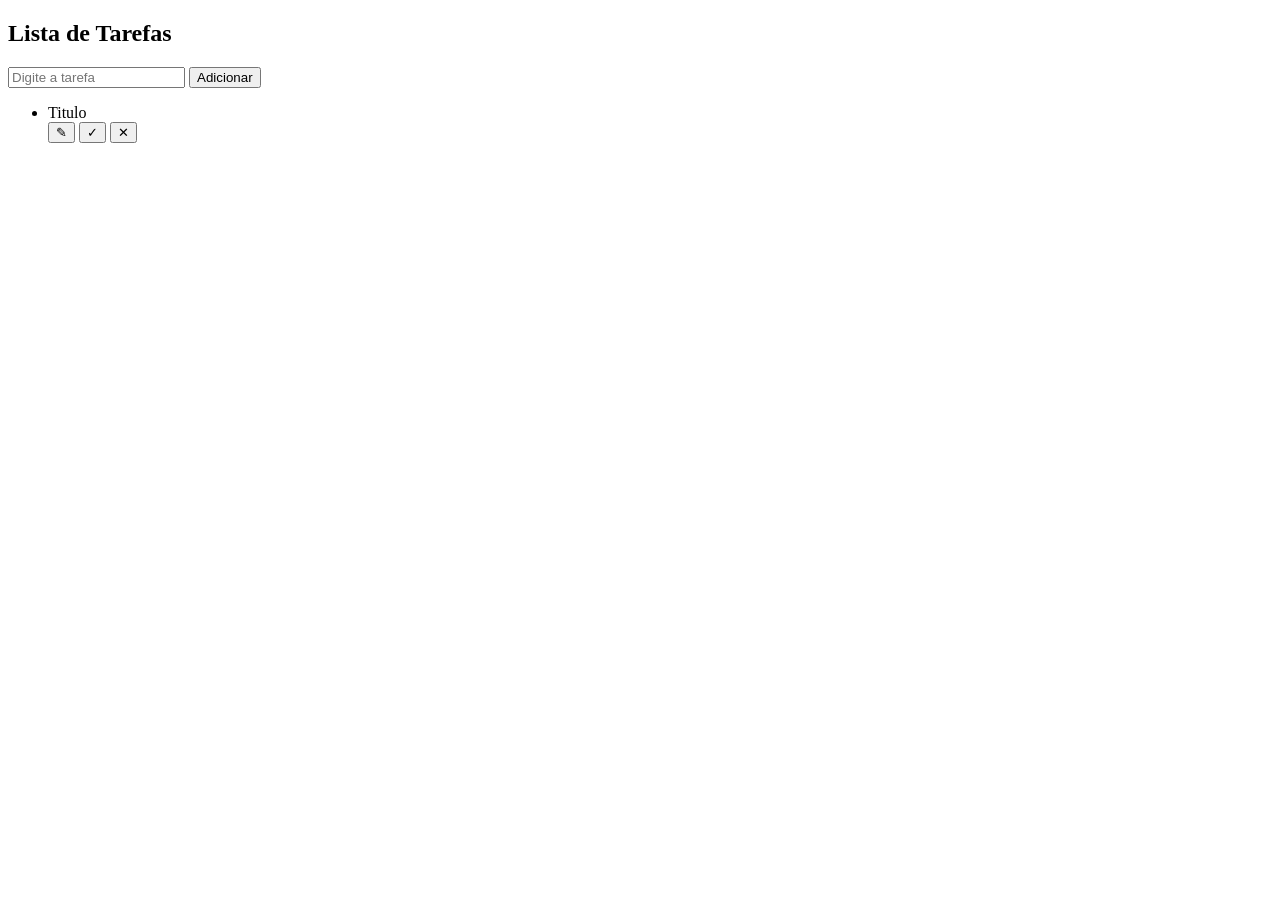
==== index.html @ ee1a5bdd "criando base para to_do app" ====
<!DOCTYPE html>
 <html lang="en">
 <head>
    <meta charset="UTF-8">
    <meta name="viewport" content="width=device-width, initial-scale=1.0">
    <title>Lista de tarefas</title>
    <link rel="stylesheet" href="Lista_de_Tarefas/css/reset.css">
    <link rel="stylesheet" href="Lista_de_Tarefas/css/estilo.css">
 </head>
 <body>
    <section class="container">
        <h1>Lista de Tarefas</h1>
        <form class="task_input_container">
            <input type="text" id="taskInput" placeholder="Digite a tarefa">
            <button type="submit">Adicionar</button>
        </form>
        <ul class="task_list">
            <li class="task_item">
                <span class= "task_title">Titulo</span> 
               <div class="task_actions">
                    <button>&#9998;</button>  <!-- editar -->
                    <button>&#10003;</button> <!-- concluir -->
                    <button>&#10005;</button> <!-- apagar -->
               </div>
            </li>
        </ul>
        <div class="progress_container">
            <div class="progress_bar" id="progress_bar"></div>
        </div>
    </section>
 </body>
 </html>
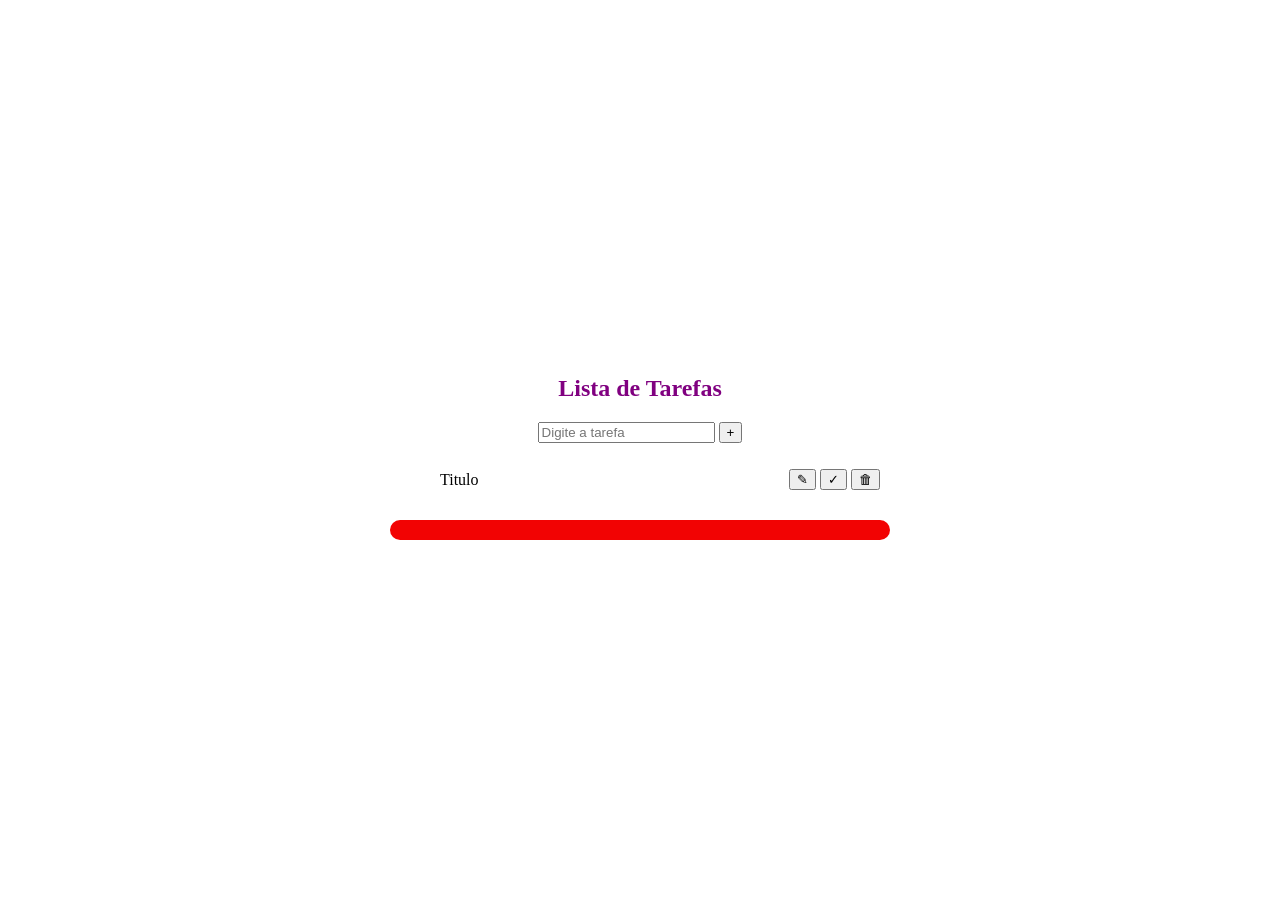
==== commit 96cf80f8: "editando estilo.css" ====
--- a/index.html
+++ b/index.html
@@ -12,15 +12,14 @@
         <h1>Lista de Tarefas</h1>
         <form class="task_input_container">
             <input type="text" id="taskInput" placeholder="Digite a tarefa">
-            <button type="submit">Adicionar</button>
+            <button type="submit">+</button>
         </form>
         <ul class="task_list">
-            <li class="task_item">
-                <span class= "task_title">Titulo</span> 
+            <li class="task_item">Titulo
                <div class="task_actions">
                     <button>&#9998;</button>  <!-- editar -->
                     <button>&#10003;</button> <!-- concluir -->
-                    <button>&#10005;</button> <!-- apagar -->
+                    <button>&#128465;</button> <!-- apagar -->
                </div>
             </li>
         </ul>
--- a/Lista_de_Tarefas/css/estilo.css
+++ b/Lista_de_Tarefas/css/estilo.css
@@ -0,0 +1,86 @@
+body{
+    display: flex;
+    align-items: center;
+    justify-content: center;
+    height: 100vh;
+    background: url(../img/Power\ point\ 3.jpg) no-repeat center/cover;
+    text-align: center;
+}
+
+.container{
+    width: 500px;
+    border: 2px solid rgba(255, 255, 255, .2);
+    background: transparent;
+    backdrop-filter: blur(10px);
+    border-radius: 20px;
+    padding: 20px;
+}
+
+h1 {
+    font-size: 2,5rem;
+    color: purple;
+    margin-bottom: 20px;
+}
+
+.progress_container {
+    height: 20px;
+    background-color: #f20303;
+    border-radius: 10px;
+    overflow: hidden;
+    margin: 20px auto;
+}
+
+.progress_bar {
+    height: 100%;
+    background-color: blueviolet;
+    border-radius: 10px;
+    width: 0;
+    transition: width 0.5s ease-in-out;
+}
+
+#task_input_container {
+    display: flex;
+    gap: 20px;
+    margin-bottom: 10px;
+}
+
+#task_input {
+    flex: 1;
+    padding: 5px 20px;
+    border-radius: 50px;
+    border: 2px solid rgba(255, 255, 255, .2);
+    font-size: 16px;
+}
+
+#task_input::placeholder {
+    color: #aaa;
+}
+
+#task_input:focus {
+    outline: none;
+}
+
+#task_input_container button {
+    height: 40px;
+    width: 40px;
+    font-size: 16px;
+    background-color: #000;
+    color: white;
+    border-radius: 100%;
+    border: none;
+    cursor: pointer;
+}
+
+#task_input_container button:hover {
+    background-color: #ff4800;
+}
+
+.task_item {
+    background-color: #fff;
+    padding: 10px;
+    border-radius: 10px;
+    display: flex;
+    align-items: center;
+    justify-content: space-between;
+    margin-bottom: 5px;
+}
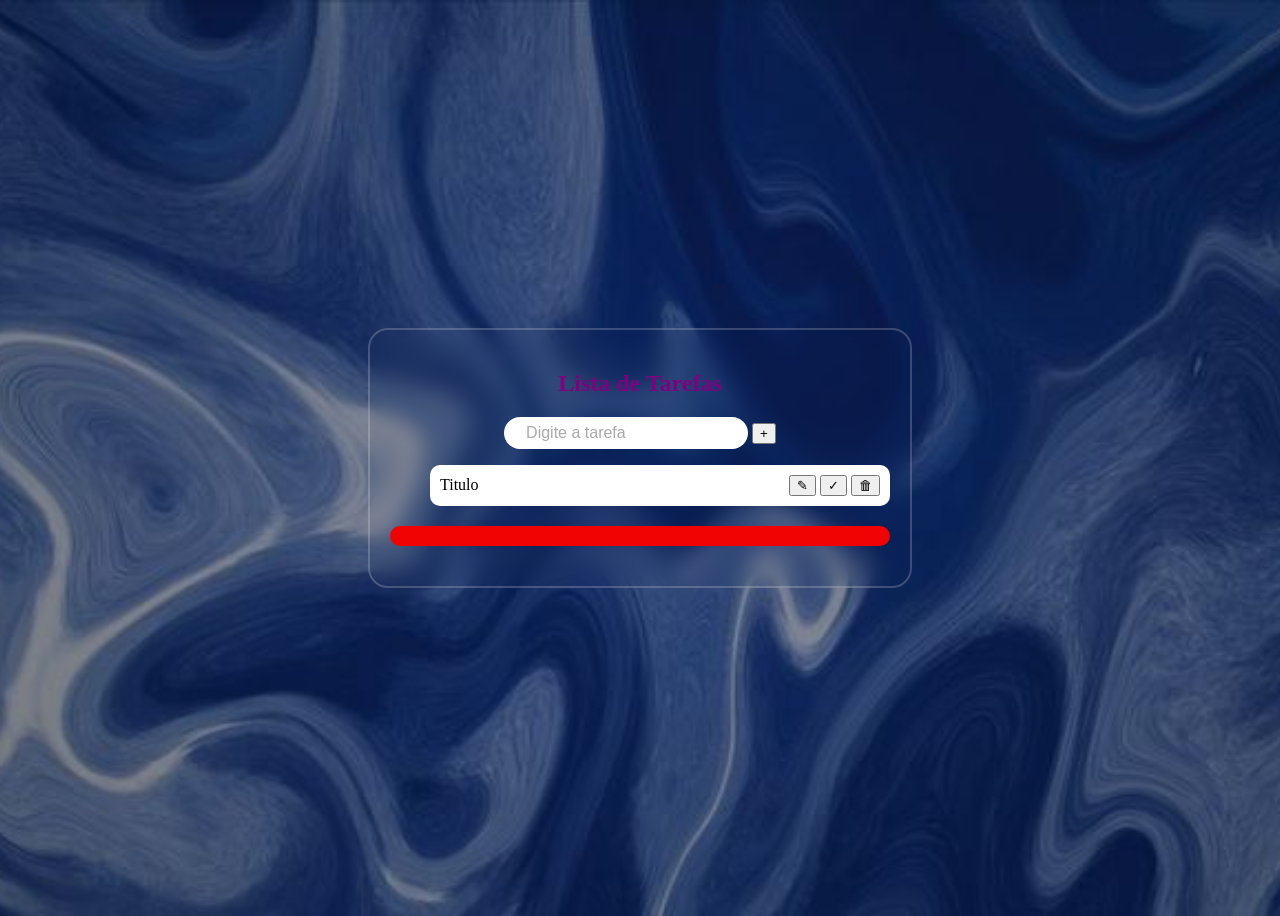
==== commit eddfc8c8: "iniciando codigo js" ====
--- a/index.html
+++ b/index.html
@@ -11,7 +11,7 @@
     <section class="container">
         <h1>Lista de Tarefas</h1>
         <form class="task_input_container">
-            <input type="text" id="taskInput" placeholder="Digite a tarefa">
+            <input type="text" id="task_input" placeholder="Digite a tarefa">
             <button type="submit">+</button>
         </form>
         <ul class="task_list">
--- a/Lista_de_Tarefas/css/estilo.css
+++ b/Lista_de_Tarefas/css/estilo.css
@@ -3,7 +3,7 @@
     align-items: center;
     justify-content: center;
     height: 100vh;
-    background: url(../img/Power\ point\ 3.jpg) no-repeat center/cover;
+    background: url(../img/to_dolist3.jpg) no-repeat center/cover;
     text-align: center;
 }
 
@@ -83,4 +83,19 @@
     align-items: center;
     justify-content: space-between;
     margin-bottom: 5px;
+}
+
+.completed_task {
+    text-decoration: line-through;
+    color: #aaa;
+}
+
+#editing_task_input {
+    border: none;
+    outline: none;
+    border-bottom: #ff4800;
+}
+
+#editing_task_input:focus {
+    outline: none;
 }
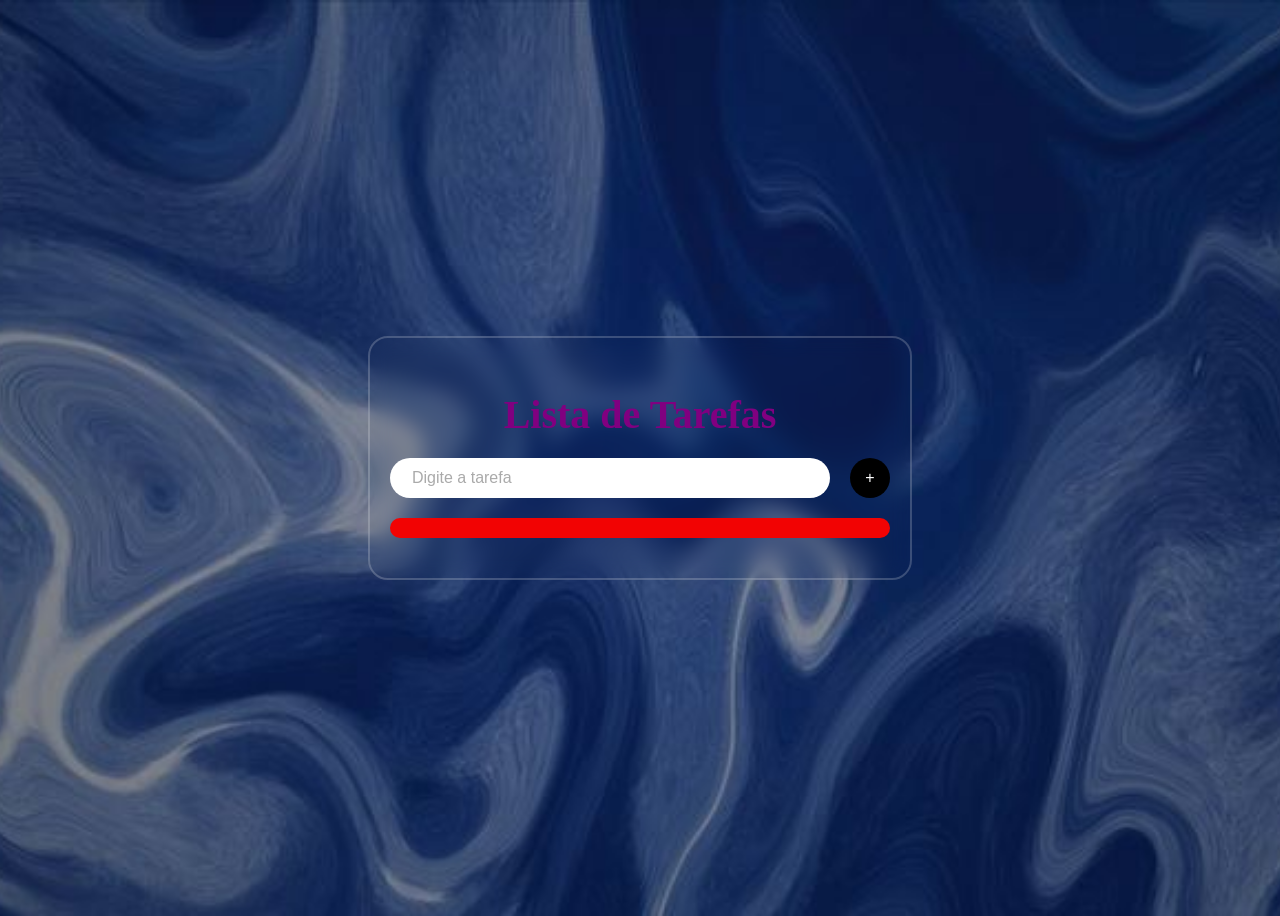
==== commit dc65f16a: "pagina index.html funcinando" ====
--- a/index.html
+++ b/index.html
@@ -10,22 +10,16 @@
  <body>
     <section class="container">
         <h1>Lista de Tarefas</h1>
-        <form class="task_input_container">
+       <div class="task_input_container">
             <input type="text" id="task_input" placeholder="Digite a tarefa">
-            <button type="submit">+</button>
-        </form>
-        <ul class="task_list">
-            <li class="task_item">Titulo
-               <div class="task_actions">
-                    <button>&#9998;</button>  <!-- editar -->
-                    <button>&#10003;</button> <!-- concluir -->
-                    <button>&#128465;</button> <!-- apagar -->
-               </div>
-            </li>
+            <button onclick="add_task()">+</button>
+        </div>
+        <ul class="task_list" id="task_list">
         </ul>
         <div class="progress_container">
             <div class="progress_bar" id="progress_bar"></div>
         </div>
     </section>
+    <script src="Lista_de_Tarefas/js/script.js"></script>
  </body>
  </html>
--- a/Lista_de_Tarefas/css/estilo.css
+++ b/Lista_de_Tarefas/css/estilo.css
@@ -17,7 +17,7 @@
 }
 
 h1 {
-    font-size: 2,5rem;
+    font-size: 2.5rem;
     color: purple;
     margin-bottom: 20px;
 }
@@ -38,7 +38,7 @@
     transition: width 0.5s ease-in-out;
 }
 
-#task_input_container {
+.task_input_container {
     display: flex;
     gap: 20px;
     margin-bottom: 10px;
@@ -60,7 +60,7 @@
     outline: none;
 }
 
-#task_input_container button {
+.task_input_container button {
     height: 40px;
     width: 40px;
     font-size: 16px;
@@ -71,7 +71,7 @@
     cursor: pointer;
 }
 
-#task_input_container button:hover {
+.task_input_container button:hover {
     background-color: #ff4800;
 }
 
@@ -93,7 +93,7 @@
 #editing_task_input {
     border: none;
     outline: none;
-    border-bottom: #ff4800;
+    border-bottom: 2px solid #ff4800;
 }
 
 #editing_task_input:focus {
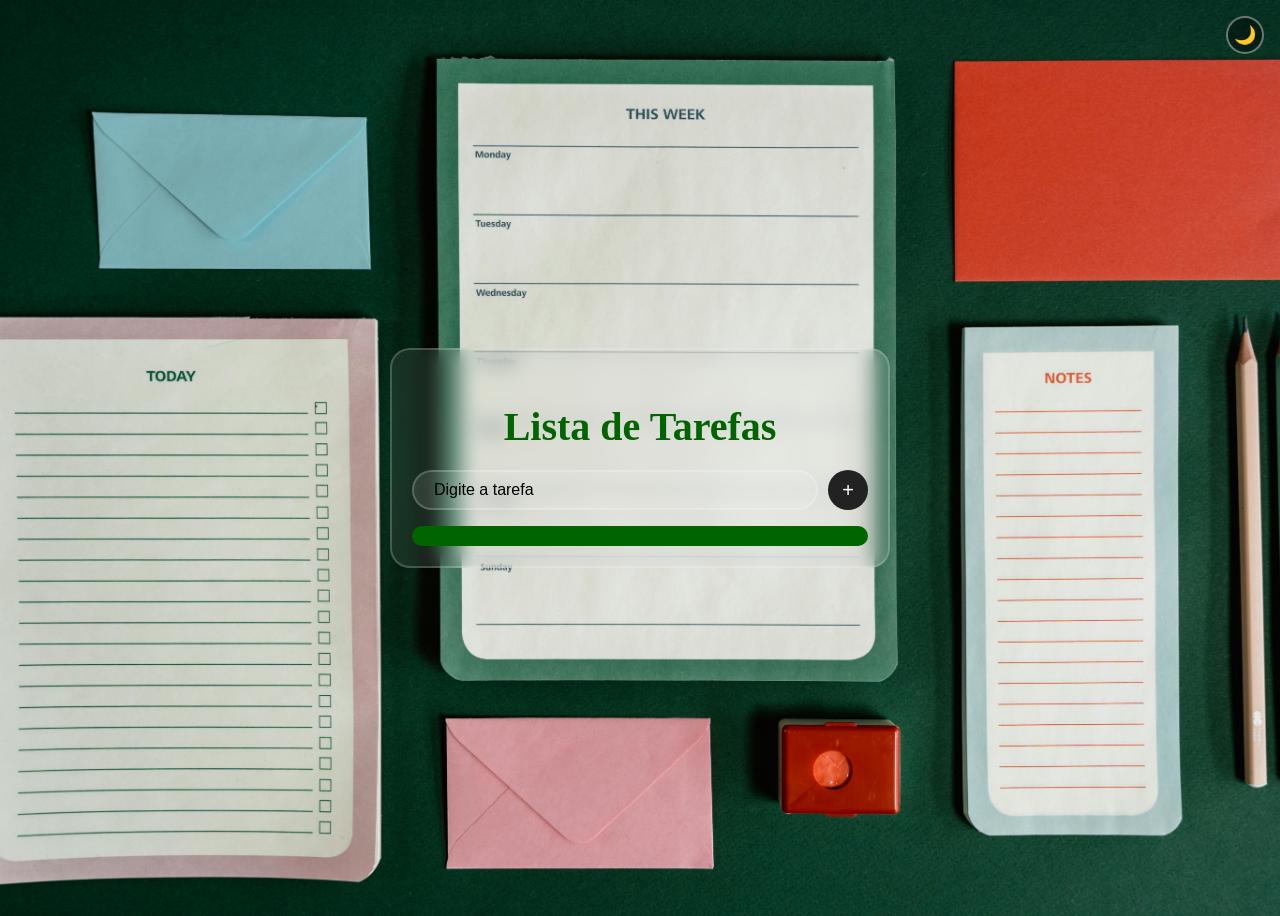
==== commit 21cd2048: "adicionando temas (escuro e claro) na to_do_list" ====
--- a/index.html
+++ b/index.html
@@ -8,6 +8,8 @@
     <link rel="stylesheet" href="Lista_de_Tarefas/css/estilo.css">
  </head>
  <body>
+     <!-- Botão de tema (canto superior direito) -->
+    <button class="theme_toggle" onclick="toggle_theme()" title="Alternar tema">🌙</button>
     <section class="container">
         <h1>Lista de Tarefas</h1>
        <div class="task_input_container">
--- a/Lista_de_Tarefas/css/estilo.css
+++ b/Lista_de_Tarefas/css/estilo.css
@@ -1,59 +1,118 @@
-body{
+/* ===== TEMAS ===== */
+:root {
+    --bg-image: url(../img/to_do_dark.jpg);
+    --container-bg: rgba(255, 255, 255, 0.08);
+    --container-border: rgba(255, 255, 255, 0.2);
+    --h1-color: #006400;
+    --task-bg: rgba(255, 255, 255, 0.15);
+    --task-text: #000;
+    --task-border: rgba(255, 255, 255, 0.2);
+    --input-bg: rgba(255, 255, 255, 0.1);
+    --input-text: #222222;
+    --input-placeholder: #000;
+    --btn-add-bg: #222;
+    --btn-add-color: #fff;
+    --completed-color: #aaa;
+    --progress-track: #006400;
+    --progress-fill: #90ee90;
+}
+
+[data-theme="light"] {
+    --bg-image: url(../img/to_do_light.jpg); 
+    --container-bg: rgba(255, 255, 255, 0.75);
+    --container-border: rgba(0, 0, 0, 0.15);
+    --h1-color: #006400;
+    --task-bg: #ffffff;
+    --task-text: #222222;
+    --task-border: rgba(0, 0, 0, 0.1);
+    --input-bg: #ffffff;
+    --input-text: #222222;
+    --input-placeholder: #888;
+    --btn-add-bg: #222;
+    --btn-add-color: #fff;
+    --completed-color: #999;
+    --progress-track: #b6e4b6;
+    --progress-fill: #006400;
+}
+
+* {
+    box-sizing: border-box;
+}
+
+body {
     display: flex;
     align-items: center;
     justify-content: center;
-    height: 100vh;
-    background: url(../img/to_dolist3.jpg) no-repeat center/cover;
+    min-height: 100vh;
+    background: var(--bg-image) no-repeat center / cover;
     text-align: center;
-}
-
-.container{
+    transition: background 0.4s;
+}
+
+/* ===== BOTÃO TEMA ===== */
+.theme_toggle {
+    position: fixed;
+    top: 16px;
+    right: 16px;
+    height: 38px;
+    width: 38px;
+    border-radius: 50%;
+    border: 2px solid rgba(255,255,255,0.4);
+    background: rgba(0,0,0,0.4);
+    color: #fff;
+    font-size: 18px;
+    cursor: pointer;
+    display: flex;
+    align-items: center;
+    justify-content: center;
+    transition: background 0.3s;
+    z-index: 999;
+}
+
+.theme_toggle:hover {
+    background: rgba(0,0,0,0.6);
+}
+
+/* ===== CONTAINER ===== */
+.container {
     width: 500px;
-    border: 2px solid rgba(255, 255, 255, .2);
-    background: transparent;
+    border: 2px solid var(--container-border);
+    background: var(--container-bg);
     backdrop-filter: blur(10px);
     border-radius: 20px;
     padding: 20px;
+    transition: background 0.4s, border 0.4s;
 }
 
 h1 {
     font-size: 2.5rem;
-    color: purple;
+    color: var(--h1-color);
     margin-bottom: 20px;
-}
-
-.progress_container {
-    height: 20px;
-    background-color: #f20303;
-    border-radius: 10px;
-    overflow: hidden;
-    margin: 20px auto;
-}
-
-.progress_bar {
-    height: 100%;
-    background-color: blueviolet;
-    border-radius: 10px;
-    width: 0;
-    transition: width 0.5s ease-in-out;
-}
-
+    transition: color 0.3s;
+}
+
+/* ===== INPUT ===== */
 .task_input_container {
     display: flex;
-    gap: 20px;
-    margin-bottom: 10px;
+    gap: 10px;
+    margin-bottom: 16px;
+    align-items: center;
 }
 
 #task_input {
     flex: 1;
-    padding: 5px 20px;
+    padding: 8px 20px;
+    height: 40px;
     border-radius: 50px;
-    border: 2px solid rgba(255, 255, 255, .2);
+    border: 2px solid var(--task-border);
+    background: var(--input-bg);
+    color: var(--input-text);
     font-size: 16px;
+    transition: background 0.3s, border 0.3s, color 0.3s;
 }
 
 #task_input::placeholder {
-    color: #aaa;
+    color: var(--input-placeholder);
 }
 
 #task_input:focus {
@@ -63,39 +122,101 @@
 .task_input_container button {
     height: 40px;
     width: 40px;
-    font-size: 16px;
-    background-color: #000;
-    color: white;
+    font-size: 20px;
+    background-color: var(--btn-add-bg);
+    color: var(--btn-add-color);
     border-radius: 100%;
     border: none;
     cursor: pointer;
+    flex-shrink: 0;
+    display: flex;
+    align-items: center;
+    justify-content: center;
+    transition: background-color 0.2s;
 }
 
 .task_input_container button:hover {
     background-color: #ff4800;
 }
 
+
+#task_list {
+    list-style: none;       
+    padding: 0;             
+    margin: 0 0 16px 0;
+    text-align: left;
+}
+
 .task_item {
-    background-color: #fff;
-    padding: 10px;
+    background-color: var(--task-bg);
+    color: var(--task-text);
+    padding: 10px 12px;
     border-radius: 10px;
     display: flex;
     align-items: center;
     justify-content: space-between;
-    margin-bottom: 5px;
+    margin-bottom: 8px;
+    transition: background 0.3s, color 0.3s;
+}
+
+.task_content {
+    flex: 1;
+    margin-right: 10px;
+    word-break: break-word;
 }
 
 .completed_task {
     text-decoration: line-through;
-    color: #aaa;
+    color: var(--completed-color);
 }
 
 #editing_task_input {
     border: none;
     outline: none;
     border-bottom: 2px solid #ff4800;
-}
-
-#editing_task_input:focus {
-    outline: none;
+    background: transparent;
+    color: var(--task-text);
+    font-size: 16px;
+    width: 100%;
+}
+
+
+.task_actions {
+    display: flex;
+    gap: 6px;
+    flex-shrink: 0;
+}
+
+.task_actions button {
+    height: 32px;
+    width: 32px;
+    border: none;
+    border-radius: 100%;
+    cursor: pointer;
+    font-size: 14px;
+    transition: filter 0.2s;
+}
+
+.task_actions button:nth-child(1) { background-color: #EF9F27; color: #fff; }
+.task_actions button:nth-child(2) { background-color: #E24B4A; color: #fff; }
+.task_actions button:nth-child(3) { background-color: #639922; color: #fff; }
+
+.task_actions button:hover { filter: brightness(0.85); }
+
+/* ===== BARRA DE PROGRESSO ===== */
+.progress_container {
+    height: 20px;
+    background-color: var(--progress-track);
+    border-radius: 10px;
+    overflow: hidden;
+    margin: 8px auto 0;
+    transition: background-color 0.3s;
+}
+
+.progress_bar {
+    height: 100%;
+    background-color: var(--progress-fill);
+    border-radius: 10px;
+    width: 0;
+    transition: width 0.5s ease-in-out, background-color 0.3s;
 }
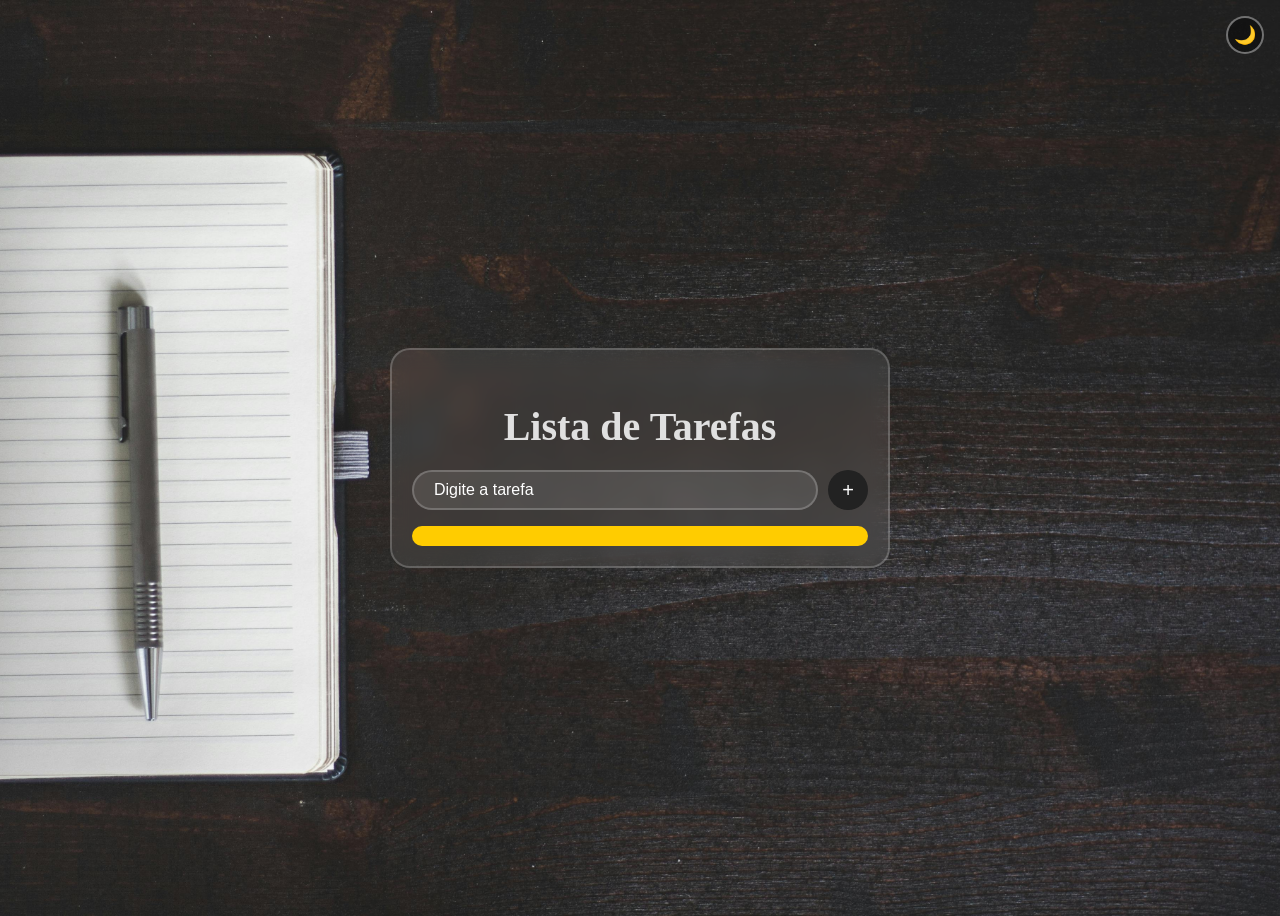
==== commit 35d04402: "adicionando api.js" ====
--- a/index.html
+++ b/index.html
@@ -23,5 +23,6 @@
         </div>
     </section>
     <script src="Lista_de_Tarefas/js/script.js"></script>
+    <script src="Lista_de_Tarefas/js/api.js"></script>
  </body>
  </html>
--- a/Lista_de_Tarefas/css/estilo.css
+++ b/Lista_de_Tarefas/css/estilo.css
@@ -3,17 +3,17 @@
     --bg-image: url(../img/to_do_dark.jpg);
     --container-bg: rgba(255, 255, 255, 0.08);
     --container-border: rgba(255, 255, 255, 0.2);
-    --h1-color: #006400;
+    --h1-color: #e0e0e0;
     --task-bg: rgba(255, 255, 255, 0.15);
-    --task-text: #000;
+    --task-text: #fff;
     --task-border: rgba(255, 255, 255, 0.2);
     --input-bg: rgba(255, 255, 255, 0.1);
-    --input-text: #222222;
-    --input-placeholder: #000;
+    --input-text: #fff;
+    --input-placeholder: #fff;
     --btn-add-bg: #222;
     --btn-add-color: #fff;
     --completed-color: #aaa;
-    --progress-track: #006400;
+    --progress-track: #ffcc00;
     --progress-fill: #90ee90;
 }
 
